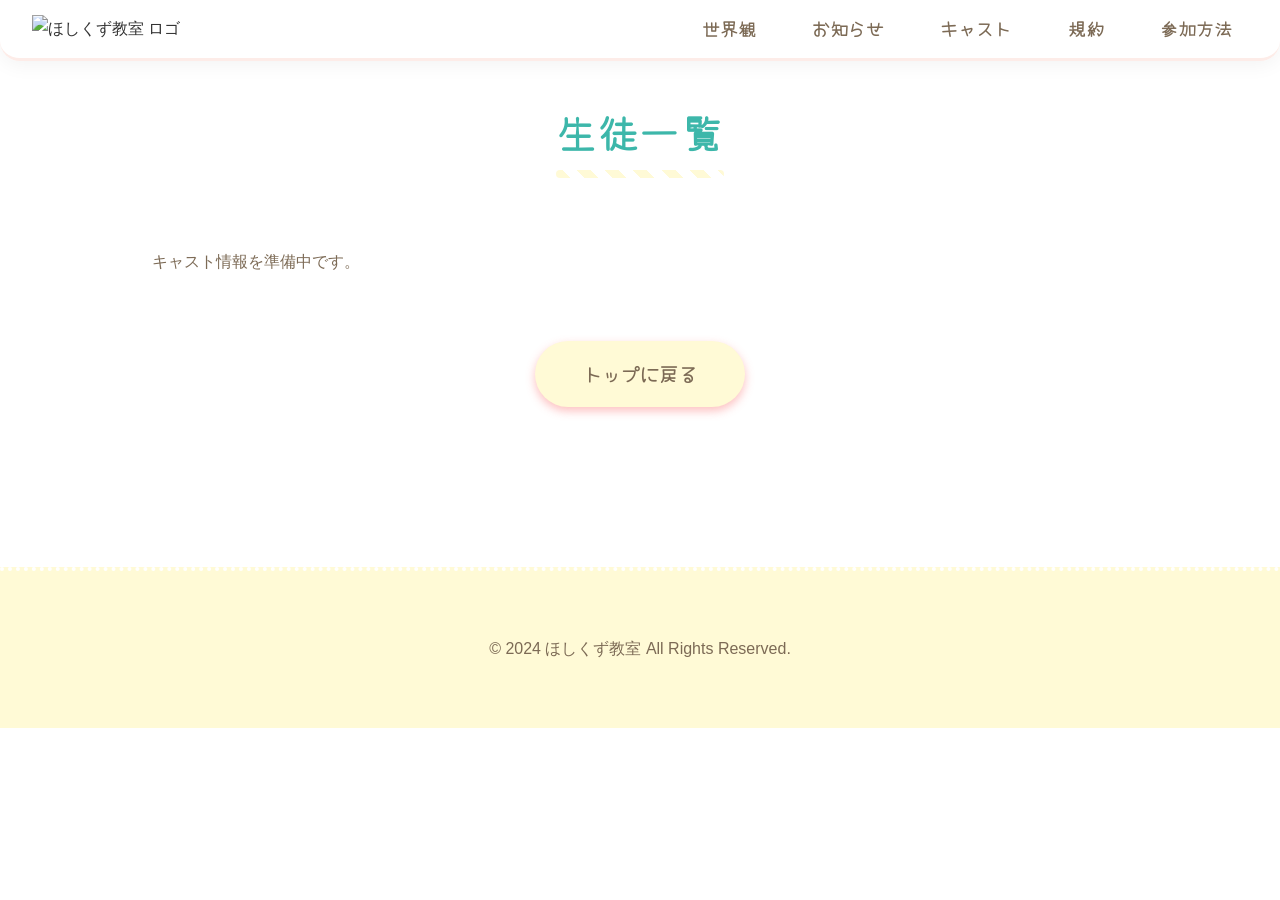
==== cast.html @ f0a863c5 "サイトファイル追加" ====
<!DOCTYPE html>
<html lang="ja">

<head>
    <meta charset="UTF-8">
    <meta name="viewport" content="width=device-width, initial-scale=1.0">
    <title>キャスト一覧 - ほしくず教室</title>
    <link rel="stylesheet" href="style.css">
    <link rel="preconnect" href="https://fonts.googleapis.com">
    <link rel="preconnect" href="https://fonts.gstatic.com" crossorigin>
    <link href="https://fonts.googleapis.com/css2?family=Yomogi&display=swap" rel="stylesheet">
</head>

<body>
    <header class="site-header">
        <div class="logo-container">
            <a href="index.html">
                <img src="assets/images/logo.png" alt="ほしくず教室 ロゴ" class="logo">
            </a>
        </div>
        <nav class="main-nav">
            <ul>
                <li><a href="index.html#concept">世界観</a></li>
                <li><a href="index.html#news">お知らせ</a></li>
                <li><a href="cast.html" class="active">キャスト</a></li>
                <li><a href="index.html#rules">規約</a></li>
                <li><a href="index.html#join">参加方法</a></li>
            </ul>
        </nav>
    </header>

    <main>
        <section class="section bg-cream">
            <div class="container">
                <h2>生徒一覧</h2>
                <div class="cast-page-grid"></div>

                <div class="view-all-btn-container" style="margin-top: 4rem;">
                    <a href="index.html" class="btn-primary"
                        style="background-color: var(--color-bg-yellow); color: var(--color-text-sub);">トップに戻る</a>
                </div>
            </div>
        </section>
    </main>

    <footer class="site-footer">
        <p class="copyright">&copy; 2024 ほしくず教室 All Rights Reserved.</p>
    </footer>

    <script src="data/config.js"></script>
    <script src="script.js"></script>
</body>

</html>
---- style.css ----
@charset "UTF-8";

:root {
    /* New Palette based on kg.koka.ac.jp */
    --color-base: #FFFFFF;
    --color-bg-pink: #FDECE8;
    --color-bg-yellow: #FFFAD6;
    --color-text-main: #333333;
    --color-text-sub: #7C6A55;

    --color-accent-red: #F96161;
    /* Buttons, Highlights */
    --color-accent-teal: #3DB7AA;
    /* Secondary accents */
    --color-accent-green: #8BC34A;
    /* Gentle green for "Playground" feel */

    --font-heading: 'Yomogi', cursive;
    --font-body: 'Helvetica Neue', Arial, "Hiragino Kaku Gothic ProN", "Hiragino Sans", Meiryo, sans-serif;

    --radius-lg: 20px;
    --radius-md: 12px;
    --radius-sm: 8px;
}

* {
    box-sizing: border-box;
    margin: 0;
    padding: 0;
}

html {
    scroll-behavior: smooth;
}

body {
    font-family: var(--font-body);
    color: var(--color-text-main);
    background-color: var(--color-base);
    line-height: 1.8;
    overflow-x: hidden;
    /* Prevent horizontal scroll from animations */
}

h1,
h2,
h3,
h4 {
    font-family: var(--font-heading);
    color: var(--color-text-sub);
    letter-spacing: 0.05em;
}

a {
    text-decoration: none;
    color: inherit;
    transition: all 0.3s ease;
}

/* Opening Animation */
#opening-screen {
    position: fixed;
    top: 0;
    left: 0;
    width: 100%;
    height: 100%;
    z-index: 9999;
    display: flex;
    justify-content: center;
    align-items: center;
    pointer-events: none;
    /* Let clicks pass through after animation */
}

.opening-bg {
    position: absolute;
    top: 0;
    width: 50%;
    height: 100%;
    background-color: #ffffff;
    transition: transform 1.5s cubic-bezier(0.77, 0, 0.175, 1);
    z-index: 10;
}

.opening-bg.left {
    left: 0;
    transform-origin: left;
}

.opening-bg.right {
    right: 0;
    transform-origin: right;
}

.opening-content {
    z-index: 20;
    opacity: 0;
    transform: translateY(20px);
    transition: opacity 1s ease, transform 1s ease;
}

.opening-logo {
    max-width: 200px;
    height: auto;
}

/* Animation Classes (Added by JS) */
.opening-active .opening-content {
    opacity: 1;
    transform: translateY(0);
}

.opening-finished .opening-bg.left {
    transform: translateX(-100%);
}

.opening-finished .opening-bg.right {
    transform: translateX(100%);
}

.opening-finished .opening-content {
    opacity: 0;
    /* Fade out logo */
}


/* Header */
.site-header {
    background-color: rgba(255, 255, 255, 0.95);
    backdrop-filter: blur(10px);
    position: fixed;
    top: 0;
    width: 100%;
    z-index: 1000;
    display: flex;
    justify-content: space-between;
    align-items: center;
    padding: 0.8rem 2rem;
    box-shadow: 0 4px 20px rgba(0, 0, 0, 0.05);
    border-bottom: 3px solid var(--color-bg-pink);
    border-radius: 0 0 20px 20px;
}

.logo-container .logo {
    height: 50px;
    width: auto;
}

.main-nav ul {
    display: flex;
    list-style: none;
    gap: 1.5rem;
}

.main-nav a {
    color: var(--color-text-sub);
    font-family: var(--font-heading);
    font-weight: bold;
    font-size: 1.1rem;
    padding: 0.5rem 1rem;
    border-radius: 20px;
}

.main-nav a:hover {
    background-color: var(--color-bg-pink);
    color: var(--color-accent-red);
}

/* Sections Common */
.section {
    padding: 6rem 1rem;
    display: flex;
    justify-content: center;
    position: relative;
    overflow: hidden;
}

.container {
    width: 100%;
    max-width: 1000px;
    position: relative;
    z-index: 2;
}

.section h2 {
    font-size: 2.5rem;
    text-align: center;
    margin-bottom: 3rem;
    color: var(--color-accent-teal);
    position: relative;
    display: inline-block;
    left: 50%;
    transform: translateX(-50%);
}

.section h2::before {
    content: '';
    position: absolute;
    bottom: -10px;
    left: 0;
    width: 100%;
    height: 8px;
    background: repeating-linear-gradient(45deg, var(--color-bg-yellow), var(--color-bg-yellow) 10px, white 10px, white 20px);
    border-radius: 4px;
}

/* Background Variations */
.bg-cream {
    background-color: var(--color-base);
}

.bg-pink {
    background-color: var(--color-bg-pink);
}

.bg-yellow {
    background-color: var(--color-bg-yellow);
}

/* Wavy Dividers (SVG masks could be used, but using border-radius for simplicity/softness) */
.rounded-top {
    border-radius: 50px 50px 0 0;
}

.rounded-bottom {
    border-radius: 0 0 50px 50px;
}


/* Hero Section (Slideshow) */
.hero-section {
    height: 100vh;
    position: relative;
    overflow: hidden;
    display: flex;
    align-items: center;
    justify-content: center;
    color: white;
}

.slideshow-container {
    position: absolute;
    top: 0;
    left: 0;
    width: 100%;
    height: 100%;
    z-index: 1;
}

.slide {
    position: absolute;
    top: 0;
    left: 0;
    width: 100%;
    height: 100%;
    background-size: cover;
    background-position: center;
    opacity: 0;
    transition: opacity 1.5s ease-in-out;
}

.slide.active {
    opacity: 1;
}

/* Overlay to ensure text readability */
.hero-overlay {
    position: absolute;
    top: 0;
    left: 0;
    width: 100%;
    height: 100%;
    background: rgba(0, 0, 0, 0.2);
    /* Light dark overlay */
    z-index: 2;
}

.hero-content {
    position: relative;
    z-index: 3;
    text-align: center;
    background: rgba(255, 255, 255, 0.9);
    padding: 3rem 4rem;
    border-radius: 30px;
    box-shadow: 0 10px 40px rgba(0, 0, 0, 0.1);
    max-width: 800px;
    border: 4px dashed var(--color-accent-teal);
    animation: popIn 1s ease-out 2s backwards;
    /* Delay appearance until curtains open */
}

@keyframes popIn {
    0% {
        transform: scale(0.8);
        opacity: 0;
    }

    100% {
        transform: scale(1);
        opacity: 1;
    }
}

.hero-content h1 {
    font-size: 3.5rem;
    margin-bottom: 1.5rem;
    color: var(--color-accent-red);
    text-shadow: 2px 2px 0px white;
}

.catchphrase {
    font-size: 1.8rem;
    font-family: var(--font-heading);
    color: var(--color-text-sub);
    line-height: 1.6;
}

/* Concept (Now World View) */
.concept-card {
    background: white;
    padding: 3rem;
    border-radius: var(--radius-lg);
    box-shadow: 0 5px 20px rgba(0, 0, 0, 0.05);
    text-align: center;
    border: 3px solid var(--color-bg-pink);
}

.concept-card p {
    font-size: 1.2rem;
    margin-bottom: 1.5rem;
}

/* News */
.news-container {
    background: white;
    border-radius: var(--radius-lg);
    padding: 2rem;
    box-shadow: 0 5px 15px rgba(0, 0, 0, 0.05);
}

.news-list {
    list-style: none;
}

.news-list li {
    display: flex;
    flex-wrap: wrap;
    align-items: center;
    padding: 1rem 0;
    border-bottom: 2px dashed var(--color-bg-yellow);
}

.news-list li:last-child {
    border-bottom: none;
}

.news-list .date {
    font-family: var(--font-heading);
    color: var(--color-accent-teal);
    font-weight: bold;
    margin-right: 1rem;
}

.news-list .category {
    background-color: var(--color-bg-pink);
    color: var(--color-accent-red);
    padding: 0.3rem 0.8rem;
    border-radius: 20px;
    font-size: 0.9rem;
    margin-right: 1rem;
    font-weight: bold;
}

/* Cast (Homepage Carousel) */
.cast-section-wrapper {
    position: relative;
    padding: 2rem 0 1rem;
    overflow: visible;
}

.cast-carousel {
    display: flex;
    gap: 2rem;
    overflow-x: auto;
    overflow-y: visible;
    padding: 6rem 2rem 1rem;
    scroll-behavior: smooth;
    -webkit-overflow-scrolling: touch;
    scrollbar-width: none;
}

.cast-carousel::-webkit-scrollbar {
    display: none;
}

.carousel-card {
    --cast-accent: var(--color-bg-yellow);
    flex: 0 0 220px;
    position: relative;
    background-color: white;
    padding: 5.5rem 1.2rem 1.4rem;
    border-radius: var(--radius-lg);
    text-align: center;
    border: 2px solid var(--cast-accent);
    box-shadow: 0 4px 10px rgba(0, 0, 0, 0.05);
}

.carousel-card .cast-bust-wrap {
    position: absolute;
    left: 50%;
    bottom: calc(100% - 5.2rem);
    transform: translateX(-50%);
    width: 180px;
    height: 180px;
    pointer-events: none;
    filter: drop-shadow(0 8px 12px rgba(0, 0, 0, 0.18));
}

.cast-bust {
    width: 100%;
    height: 100%;
    object-fit: contain;
    object-position: bottom center;
    background: transparent;
}

.cast-empty {
    width: 100%;
    text-align: center;
    color: var(--color-text-sub);
}

.view-all-btn-container {
    text-align: center;
    margin-top: 2rem;
}

.btn-primary {
    display: inline-block;
    background-color: var(--color-accent-red);
    color: white;
    padding: 1rem 3rem;
    border-radius: 50px;
    font-weight: bold;
    font-size: 1.2rem;
    box-shadow: 0 4px 10px rgba(249, 97, 97, 0.4);
    transition: transform 0.2s, box-shadow 0.2s;
    font-family: var(--font-heading);
}

.btn-primary:hover {
    transform: translateY(-3px);
    box-shadow: 0 6px 15px rgba(249, 97, 97, 0.5);
    color: white;
}

/* Cast Page (Pop-out 3D Design) */
.cast-page-grid {
    display: grid;
    grid-template-columns: repeat(auto-fill, minmax(200px, 1fr));
    gap: 5.5rem 1.5rem;
    padding-top: 2rem;
    align-items: end;
}

.cast-grade-heading {
    grid-column: 1 / -1;
    margin: 1.5rem 0 0;
    padding-bottom: 0.4rem;
    border-bottom: 3px dotted var(--color-accent-teal);
    color: var(--color-text-sub);
    font-size: 1.4rem;
}

.popout-card {
    --cast-accent: var(--color-accent-teal);
    position: relative;
    display: block;
    margin-top: 110px;
    transition: transform 0.3s;
}

.popout-card:hover {
    transform: translateY(-10px);
}

.popout-info {
    background: white;
    padding: 3.2rem 1rem 1.2rem;
    border-radius: var(--radius-lg);
    border: 3px solid var(--cast-accent);
    text-align: center;
    position: relative;
    box-shadow: 0 10px 20px rgba(0, 0, 0, 0.05);
    background-image: radial-gradient(var(--color-bg-yellow) 15%, transparent 16%);
    background-size: 20px 20px;
}

.popout-image-wrapper {
    position: absolute;
    left: 50%;
    bottom: calc(100% - 2.6rem);
    transform: translateX(-50%);
    width: 190px;
    height: 190px;
    z-index: 10;
    pointer-events: none;
    filter: drop-shadow(0 10px 14px rgba(0, 0, 0, 0.2));
}

.popout-image-wrapper .cast-bust {
    width: 100%;
    height: 100%;
}

.popout-info h3 {
    margin-bottom: 0.4rem;
    font-size: 1.25rem;
    color: var(--cast-accent, var(--color-accent-red));
}

.popout-info p {
    font-size: 0.9rem;
    font-family: var(--font-heading);
}

.cast-detail {
    --cast-accent: var(--color-accent-teal);
    display: grid;
    gap: 2rem;
}

.cast-detail-photos {
    display: grid;
    gap: 1rem;
}

.cast-detail-photos.count-1 {
    grid-template-columns: 1fr;
}

.cast-detail-photos.count-2 {
    grid-template-columns: repeat(2, 1fr);
}

.cast-detail-photos.count-3 {
    grid-template-columns: repeat(3, 1fr);
}

.cast-detail-photos figure {
    margin: 0;
    background: transparent;
}

.cast-detail-photos img {
    width: 100%;
    max-height: 420px;
    object-fit: contain;
    object-position: center bottom;
    display: block;
}

.cast-detail-profile {
    background: white;
    padding: 2rem;
    border-radius: var(--radius-lg);
    border: 4px solid var(--cast-accent);
    box-shadow: 0 10px 24px rgba(0, 0, 0, 0.06);
}

.cast-detail-name {
    margin-bottom: 1.5rem;
    color: var(--cast-accent);
}

.cast-detail-list {
    display: grid;
    grid-template-columns: 8.5rem 1fr;
    gap: 0.7rem 1rem;
    margin: 0;
}

.cast-detail-list dt {
    font-weight: bold;
    color: var(--color-text-sub);
}

.cast-detail-list dd {
    margin: 0;
}

.cast-color-value {
    display: flex;
    align-items: center;
    gap: 0.6rem;
}

.cast-color-swatch {
    width: 1.4rem;
    height: 1.4rem;
    border-radius: 50%;
    border: 2px solid #fff;
    box-shadow: 0 0 0 2px rgba(0, 0, 0, 0.08);
}

.cast-detail-quote {
    margin-top: 1.8rem;
    padding-top: 1.2rem;
    border-top: 2px dotted var(--cast-accent);
    font-family: var(--font-heading);
    font-size: 1.2rem;
}

/* Rules */
.rules-content {
    background-color: white;
    padding: 3rem;
    border-radius: var(--radius-lg);
    border: 3px solid var(--color-accent-teal);
    position: relative;
}

.rules-content::before {
    content: '★';
    position: absolute;
    top: -20px;
    left: 50%;
    transform: translateX(-50%);
    background: white;
    padding: 0 1rem;
    color: var(--color-accent-teal);
    font-size: 2rem;
}

.rules-content ul {
    list-style: none;
}

.rules-content li {
    margin-bottom: 1.2rem;
    padding-left: 2rem;
    position: relative;
}

.rules-content li::before {
    content: '✔';
    position: absolute;
    left: 0;
    color: var(--color-accent-green);
    font-weight: bold;
}

/* Join Styles */
.step {
    background-color: white;
    padding: 2rem;
    border-radius: var(--radius-lg);
    display: flex;
    align-items: center;
    margin-bottom: 1.5rem;
    box-shadow: 0 3px 10px rgba(0, 0, 0, 0.05);
    position: relative;
    overflow: hidden;
}

.step::after {
    content: '';
    position: absolute;
    left: 0;
    top: 0;
    height: 100%;
    width: 8px;
    background-color: var(--color-accent-red);
}

.step-number {
    background-color: var(--color-bg-pink);
    color: var(--color-accent-red);
    width: 50px;
    height: 50px;
    border-radius: 50%;
    display: flex;
    justify-content: center;
    align-items: center;
    font-weight: bold;
    font-size: 1.5rem;
    margin-right: 2rem;
    flex-shrink: 0;
    font-family: var(--font-heading);
}

.step p {
    font-size: 1.2rem;
    font-weight: bold;
    color: var(--color-text-main);
}

/* Footer */
.site-footer {
    background-color: var(--color-bg-yellow);
    color: var(--color-text-sub);
    text-align: center;
    padding: 4rem 1rem;
    margin-top: 4rem;
    border-top: 4px dotted white;
}

.footer-links a {
    color: var(--color-accent-red);
    font-weight: bold;
    margin: 0 1rem;
    display: inline-block;
    padding: 0.5rem 1rem;
    background: white;
    border-radius: 20px;
}

.footer-links a:hover {
    transform: scale(1.1);
    box-shadow: 0 2px 5px rgba(0, 0, 0, 0.1);
}

/* Response */
@media (max-width: 768px) {
    .hero-content h1 {
        font-size: 2.5rem;
    }

    .catchphrase {
        font-size: 1.2rem;
    }

    .section {
        padding: 4rem 1rem;
    }

    .step {
        flex-direction: column;
        text-align: center;
        padding: 1.5rem;
    }

    .step-number {
        margin: 0 0 1rem 0;
    }

    .step::after {
        width: 100%;
        height: 5px;
        top: 0;
        left: 0;
    }

    .cast-detail-photos.count-2,
    .cast-detail-photos.count-3 {
        grid-template-columns: 1fr;
    }

    .cast-detail-list {
        grid-template-columns: 1fr;
        gap: 0.2rem;
    }

    .cast-detail-list dt {
        margin-top: 0.6rem;
    }
}
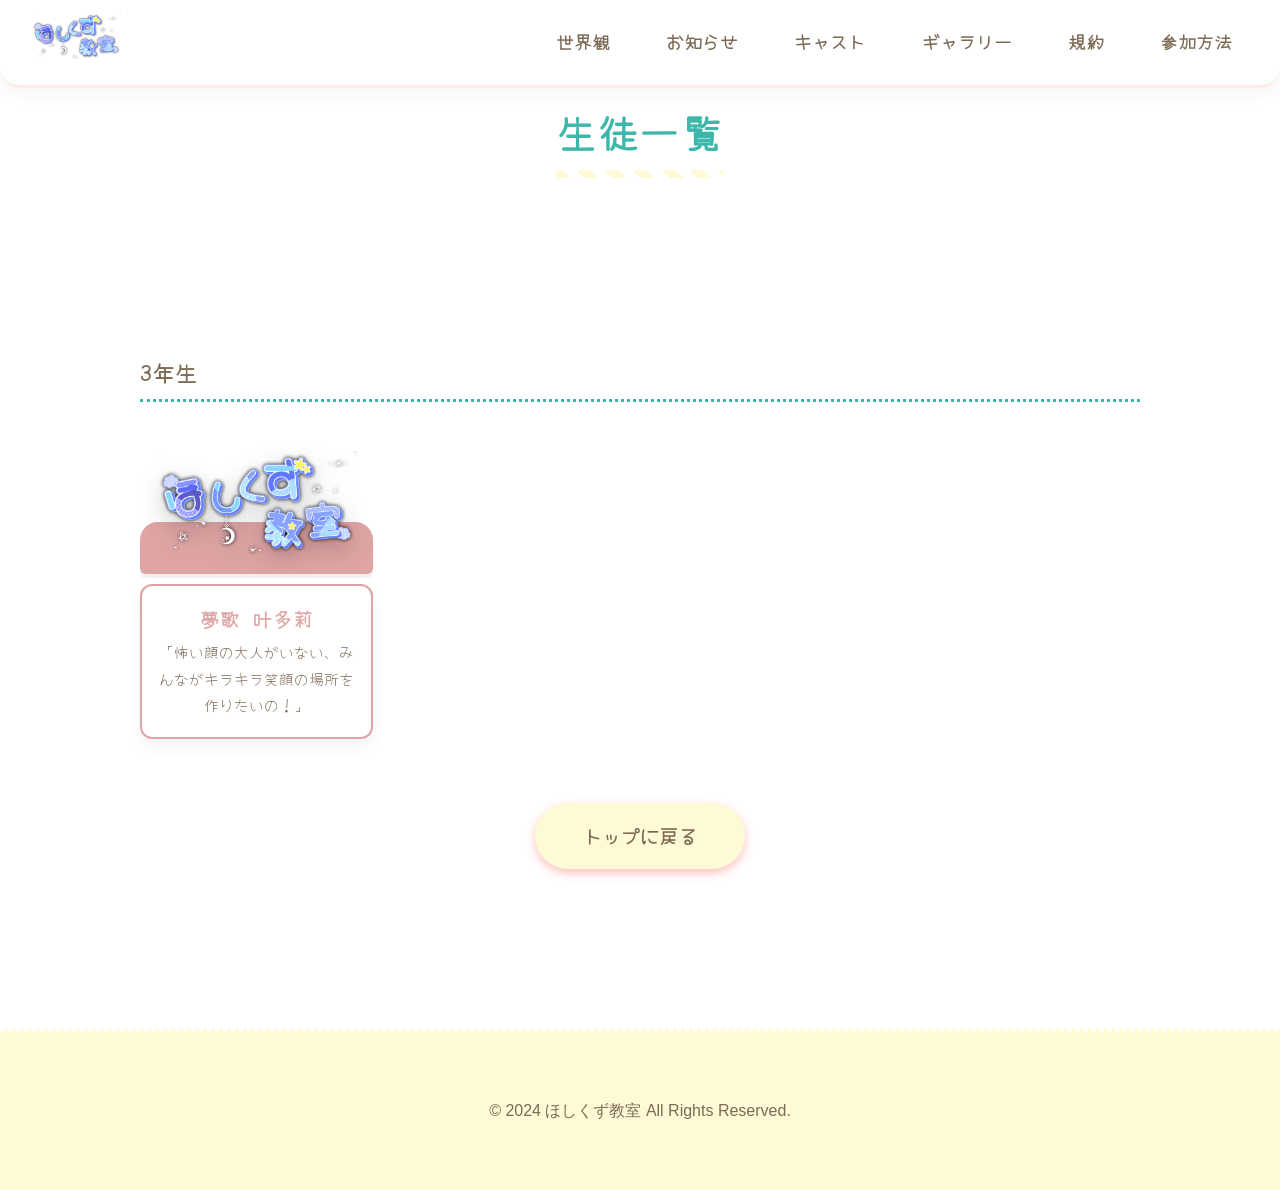
==== commit f9ce9361: "ファイル更新" ====
--- a/cast.html
+++ b/cast.html
@@ -1,54 +1,57 @@
-<!DOCTYPE html>
-<html lang="ja">
-
-<head>
-    <meta charset="UTF-8">
-    <meta name="viewport" content="width=device-width, initial-scale=1.0">
-    <title>キャスト一覧 - ほしくず教室</title>
-    <link rel="stylesheet" href="style.css">
-    <link rel="preconnect" href="https://fonts.googleapis.com">
-    <link rel="preconnect" href="https://fonts.gstatic.com" crossorigin>
-    <link href="https://fonts.googleapis.com/css2?family=Yomogi&display=swap" rel="stylesheet">
-</head>
-
-<body>
-    <header class="site-header">
-        <div class="logo-container">
-            <a href="index.html">
-                <img src="assets/images/logo.png" alt="ほしくず教室 ロゴ" class="logo">
-            </a>
-        </div>
-        <nav class="main-nav">
-            <ul>
-                <li><a href="index.html#concept">世界観</a></li>
-                <li><a href="index.html#news">お知らせ</a></li>
-                <li><a href="cast.html" class="active">キャスト</a></li>
-                <li><a href="index.html#rules">規約</a></li>
-                <li><a href="index.html#join">参加方法</a></li>
-            </ul>
-        </nav>
-    </header>
-
-    <main>
-        <section class="section bg-cream">
-            <div class="container">
-                <h2>生徒一覧</h2>
-                <div class="cast-page-grid"></div>
-
-                <div class="view-all-btn-container" style="margin-top: 4rem;">
-                    <a href="index.html" class="btn-primary"
-                        style="background-color: var(--color-bg-yellow); color: var(--color-text-sub);">トップに戻る</a>
-                </div>
-            </div>
-        </section>
-    </main>
-
-    <footer class="site-footer">
-        <p class="copyright">&copy; 2024 ほしくず教室 All Rights Reserved.</p>
-    </footer>
-
-    <script src="data/config.js"></script>
-    <script src="script.js"></script>
-</body>
-
+<!DOCTYPE html>
+<html lang="ja">
+
+<head>
+    <meta charset="UTF-8">
+    <meta name="viewport" content="width=device-width, initial-scale=1.0">
+    <title>キャスト一覧 - ほしくず教室</title>
+    <link rel="stylesheet" href="style.css">
+    <link rel="preconnect" href="https://fonts.googleapis.com">
+    <link rel="preconnect" href="https://fonts.gstatic.com" crossorigin>
+    <link href="https://fonts.googleapis.com/css2?family=Yomogi&display=swap" rel="stylesheet">
+</head>
+
+<body>
+    <header class="site-header">
+        <div class="logo-container">
+            <a href="index.html">
+                <img src="assets/images/logo.png" alt="ほしくず教室 ロゴ" class="logo js-site-logo">
+            </a>
+        </div>
+        <nav class="main-nav">
+            <ul>
+                <li><a href="index.html#concept">世界観</a></li>
+                <li><a href="index.html#news">お知らせ</a></li>
+                <li><a href="cast.html" class="active">キャスト</a></li>
+                <li><a href="gallery.html">ギャラリー</a></li>
+                <li><a href="index.html#rules">規約</a></li>
+                <li><a href="index.html#join">参加方法</a></li>
+            </ul>
+        </nav>
+    </header>
+
+    <main>
+        <section class="section bg-cream">
+            <div class="container">
+                <h2>生徒一覧</h2>
+                <div class="cast-page-grid"></div>
+
+                <div class="view-all-btn-container" style="margin-top: 4rem;">
+                    <a href="index.html" class="btn-primary"
+                        style="background-color: var(--color-bg-yellow); color: var(--color-text-sub);">トップに戻る</a>
+                </div>
+            </div>
+        </section>
+    </main>
+
+    <footer class="site-footer">
+        <p class="copyright">&copy; 2024 ほしくず教室 All Rights Reserved.</p>
+    </footer>
+
+    <script src="data/config.js"></script>
+    <script src="data/site-embed.js"></script>
+    <script src="data/casts-embed.js"></script>
+    <script src="script.js"></script>
+</body>
+
 </html>
--- a/style.css
+++ b/style.css
@@ -1,767 +1,862 @@
-@charset "UTF-8";
-
-:root {
-    /* New Palette based on kg.koka.ac.jp */
-    --color-base: #FFFFFF;
-    --color-bg-pink: #FDECE8;
-    --color-bg-yellow: #FFFAD6;
-    --color-text-main: #333333;
-    --color-text-sub: #7C6A55;
-
-    --color-accent-red: #F96161;
-    /* Buttons, Highlights */
-    --color-accent-teal: #3DB7AA;
-    /* Secondary accents */
-    --color-accent-green: #8BC34A;
-    /* Gentle green for "Playground" feel */
-
-    --font-heading: 'Yomogi', cursive;
-    --font-body: 'Helvetica Neue', Arial, "Hiragino Kaku Gothic ProN", "Hiragino Sans", Meiryo, sans-serif;
-
-    --radius-lg: 20px;
-    --radius-md: 12px;
-    --radius-sm: 8px;
-}
-
-* {
-    box-sizing: border-box;
-    margin: 0;
-    padding: 0;
-}
-
-html {
-    scroll-behavior: smooth;
-}
-
-body {
-    font-family: var(--font-body);
-    color: var(--color-text-main);
-    background-color: var(--color-base);
-    line-height: 1.8;
-    overflow-x: hidden;
-    /* Prevent horizontal scroll from animations */
-}
-
-h1,
-h2,
-h3,
-h4 {
-    font-family: var(--font-heading);
-    color: var(--color-text-sub);
-    letter-spacing: 0.05em;
-}
-
-a {
-    text-decoration: none;
-    color: inherit;
-    transition: all 0.3s ease;
-}
-
-/* Opening Animation */
-#opening-screen {
-    position: fixed;
-    top: 0;
-    left: 0;
-    width: 100%;
-    height: 100%;
-    z-index: 9999;
-    display: flex;
-    justify-content: center;
-    align-items: center;
-    pointer-events: none;
-    /* Let clicks pass through after animation */
-}
-
-.opening-bg {
-    position: absolute;
-    top: 0;
-    width: 50%;
-    height: 100%;
-    background-color: #ffffff;
-    transition: transform 1.5s cubic-bezier(0.77, 0, 0.175, 1);
-    z-index: 10;
-}
-
-.opening-bg.left {
-    left: 0;
-    transform-origin: left;
-}
-
-.opening-bg.right {
-    right: 0;
-    transform-origin: right;
-}
-
-.opening-content {
-    z-index: 20;
-    opacity: 0;
-    transform: translateY(20px);
-    transition: opacity 1s ease, transform 1s ease;
-}
-
-.opening-logo {
-    max-width: 200px;
-    height: auto;
-}
-
-/* Animation Classes (Added by JS) */
-.opening-active .opening-content {
-    opacity: 1;
-    transform: translateY(0);
-}
-
-.opening-finished .opening-bg.left {
-    transform: translateX(-100%);
-}
-
-.opening-finished .opening-bg.right {
-    transform: translateX(100%);
-}
-
-.opening-finished .opening-content {
-    opacity: 0;
-    /* Fade out logo */
-}
-
-
-/* Header */
-.site-header {
-    background-color: rgba(255, 255, 255, 0.95);
-    backdrop-filter: blur(10px);
-    position: fixed;
-    top: 0;
-    width: 100%;
-    z-index: 1000;
-    display: flex;
-    justify-content: space-between;
-    align-items: center;
-    padding: 0.8rem 2rem;
-    box-shadow: 0 4px 20px rgba(0, 0, 0, 0.05);
-    border-bottom: 3px solid var(--color-bg-pink);
-    border-radius: 0 0 20px 20px;
-}
-
-.logo-container .logo {
-    height: 50px;
-    width: auto;
-}
-
-.main-nav ul {
-    display: flex;
-    list-style: none;
-    gap: 1.5rem;
-}
-
-.main-nav a {
-    color: var(--color-text-sub);
-    font-family: var(--font-heading);
-    font-weight: bold;
-    font-size: 1.1rem;
-    padding: 0.5rem 1rem;
-    border-radius: 20px;
-}
-
-.main-nav a:hover {
-    background-color: var(--color-bg-pink);
-    color: var(--color-accent-red);
-}
-
-/* Sections Common */
-.section {
-    padding: 6rem 1rem;
-    display: flex;
-    justify-content: center;
-    position: relative;
-    overflow: hidden;
-}
-
-.container {
-    width: 100%;
-    max-width: 1000px;
-    position: relative;
-    z-index: 2;
-}
-
-.section h2 {
-    font-size: 2.5rem;
-    text-align: center;
-    margin-bottom: 3rem;
-    color: var(--color-accent-teal);
-    position: relative;
-    display: inline-block;
-    left: 50%;
-    transform: translateX(-50%);
-}
-
-.section h2::before {
-    content: '';
-    position: absolute;
-    bottom: -10px;
-    left: 0;
-    width: 100%;
-    height: 8px;
-    background: repeating-linear-gradient(45deg, var(--color-bg-yellow), var(--color-bg-yellow) 10px, white 10px, white 20px);
-    border-radius: 4px;
-}
-
-/* Background Variations */
-.bg-cream {
-    background-color: var(--color-base);
-}
-
-.bg-pink {
-    background-color: var(--color-bg-pink);
-}
-
-.bg-yellow {
-    background-color: var(--color-bg-yellow);
-}
-
-/* Wavy Dividers (SVG masks could be used, but using border-radius for simplicity/softness) */
-.rounded-top {
-    border-radius: 50px 50px 0 0;
-}
-
-.rounded-bottom {
-    border-radius: 0 0 50px 50px;
-}
-
-
-/* Hero Section (Slideshow) */
-.hero-section {
-    height: 100vh;
-    position: relative;
-    overflow: hidden;
-    display: flex;
-    align-items: center;
-    justify-content: center;
-    color: white;
-}
-
-.slideshow-container {
-    position: absolute;
-    top: 0;
-    left: 0;
-    width: 100%;
-    height: 100%;
-    z-index: 1;
-}
-
-.slide {
-    position: absolute;
-    top: 0;
-    left: 0;
-    width: 100%;
-    height: 100%;
-    background-size: cover;
-    background-position: center;
-    opacity: 0;
-    transition: opacity 1.5s ease-in-out;
-}
-
-.slide.active {
-    opacity: 1;
-}
-
-/* Overlay to ensure text readability */
-.hero-overlay {
-    position: absolute;
-    top: 0;
-    left: 0;
-    width: 100%;
-    height: 100%;
-    background: rgba(0, 0, 0, 0.2);
-    /* Light dark overlay */
-    z-index: 2;
-}
-
-.hero-content {
-    position: relative;
-    z-index: 3;
-    text-align: center;
-    background: rgba(255, 255, 255, 0.9);
-    padding: 3rem 4rem;
-    border-radius: 30px;
-    box-shadow: 0 10px 40px rgba(0, 0, 0, 0.1);
-    max-width: 800px;
-    border: 4px dashed var(--color-accent-teal);
-    animation: popIn 1s ease-out 2s backwards;
-    /* Delay appearance until curtains open */
-}
-
-@keyframes popIn {
-    0% {
-        transform: scale(0.8);
-        opacity: 0;
-    }
-
-    100% {
-        transform: scale(1);
-        opacity: 1;
-    }
-}
-
-.hero-content h1 {
-    font-size: 3.5rem;
-    margin-bottom: 1.5rem;
-    color: var(--color-accent-red);
-    text-shadow: 2px 2px 0px white;
-}
-
-.catchphrase {
-    font-size: 1.8rem;
-    font-family: var(--font-heading);
-    color: var(--color-text-sub);
-    line-height: 1.6;
-}
-
-/* Concept (Now World View) */
-.concept-card {
-    background: white;
-    padding: 3rem;
-    border-radius: var(--radius-lg);
-    box-shadow: 0 5px 20px rgba(0, 0, 0, 0.05);
-    text-align: center;
-    border: 3px solid var(--color-bg-pink);
-}
-
-.concept-card p {
-    font-size: 1.2rem;
-    margin-bottom: 1.5rem;
-}
-
-/* News */
-.news-container {
-    background: white;
-    border-radius: var(--radius-lg);
-    padding: 2rem;
-    box-shadow: 0 5px 15px rgba(0, 0, 0, 0.05);
-}
-
-.news-list {
-    list-style: none;
-}
-
-.news-list li {
-    display: flex;
-    flex-wrap: wrap;
-    align-items: center;
-    padding: 1rem 0;
-    border-bottom: 2px dashed var(--color-bg-yellow);
-}
-
-.news-list li:last-child {
-    border-bottom: none;
-}
-
-.news-list .date {
-    font-family: var(--font-heading);
-    color: var(--color-accent-teal);
-    font-weight: bold;
-    margin-right: 1rem;
-}
-
-.news-list .category {
-    background-color: var(--color-bg-pink);
-    color: var(--color-accent-red);
-    padding: 0.3rem 0.8rem;
-    border-radius: 20px;
-    font-size: 0.9rem;
-    margin-right: 1rem;
-    font-weight: bold;
-}
-
-/* Cast (Homepage Carousel) */
-.cast-section-wrapper {
-    position: relative;
-    padding: 2rem 0 1rem;
-    overflow: visible;
-}
-
-.cast-carousel {
-    display: flex;
-    gap: 2rem;
-    overflow-x: auto;
-    overflow-y: visible;
-    padding: 6rem 2rem 1rem;
-    scroll-behavior: smooth;
-    -webkit-overflow-scrolling: touch;
-    scrollbar-width: none;
-}
-
-.cast-carousel::-webkit-scrollbar {
-    display: none;
-}
-
-.carousel-card {
-    --cast-accent: var(--color-bg-yellow);
-    flex: 0 0 220px;
-    position: relative;
-    background-color: white;
-    padding: 5.5rem 1.2rem 1.4rem;
-    border-radius: var(--radius-lg);
-    text-align: center;
-    border: 2px solid var(--cast-accent);
-    box-shadow: 0 4px 10px rgba(0, 0, 0, 0.05);
-}
-
-.carousel-card .cast-bust-wrap {
-    position: absolute;
-    left: 50%;
-    bottom: calc(100% - 5.2rem);
-    transform: translateX(-50%);
-    width: 180px;
-    height: 180px;
-    pointer-events: none;
-    filter: drop-shadow(0 8px 12px rgba(0, 0, 0, 0.18));
-}
-
-.cast-bust {
-    width: 100%;
-    height: 100%;
-    object-fit: contain;
-    object-position: bottom center;
-    background: transparent;
-}
-
-.cast-empty {
-    width: 100%;
-    text-align: center;
-    color: var(--color-text-sub);
-}
-
-.view-all-btn-container {
-    text-align: center;
-    margin-top: 2rem;
-}
-
-.btn-primary {
-    display: inline-block;
-    background-color: var(--color-accent-red);
-    color: white;
-    padding: 1rem 3rem;
-    border-radius: 50px;
-    font-weight: bold;
-    font-size: 1.2rem;
-    box-shadow: 0 4px 10px rgba(249, 97, 97, 0.4);
-    transition: transform 0.2s, box-shadow 0.2s;
-    font-family: var(--font-heading);
-}
-
-.btn-primary:hover {
-    transform: translateY(-3px);
-    box-shadow: 0 6px 15px rgba(249, 97, 97, 0.5);
-    color: white;
-}
-
-/* Cast Page (Pop-out 3D Design) */
-.cast-page-grid {
-    display: grid;
-    grid-template-columns: repeat(auto-fill, minmax(200px, 1fr));
-    gap: 5.5rem 1.5rem;
-    padding-top: 2rem;
-    align-items: end;
-}
-
-.cast-grade-heading {
-    grid-column: 1 / -1;
-    margin: 1.5rem 0 0;
-    padding-bottom: 0.4rem;
-    border-bottom: 3px dotted var(--color-accent-teal);
-    color: var(--color-text-sub);
-    font-size: 1.4rem;
-}
-
-.popout-card {
-    --cast-accent: var(--color-accent-teal);
-    position: relative;
-    display: block;
-    margin-top: 110px;
-    transition: transform 0.3s;
-}
-
-.popout-card:hover {
-    transform: translateY(-10px);
-}
-
-.popout-info {
-    background: white;
-    padding: 3.2rem 1rem 1.2rem;
-    border-radius: var(--radius-lg);
-    border: 3px solid var(--cast-accent);
-    text-align: center;
-    position: relative;
-    box-shadow: 0 10px 20px rgba(0, 0, 0, 0.05);
-    background-image: radial-gradient(var(--color-bg-yellow) 15%, transparent 16%);
-    background-size: 20px 20px;
-}
-
-.popout-image-wrapper {
-    position: absolute;
-    left: 50%;
-    bottom: calc(100% - 2.6rem);
-    transform: translateX(-50%);
-    width: 190px;
-    height: 190px;
-    z-index: 10;
-    pointer-events: none;
-    filter: drop-shadow(0 10px 14px rgba(0, 0, 0, 0.2));
-}
-
-.popout-image-wrapper .cast-bust {
-    width: 100%;
-    height: 100%;
-}
-
-.popout-info h3 {
-    margin-bottom: 0.4rem;
-    font-size: 1.25rem;
-    color: var(--cast-accent, var(--color-accent-red));
-}
-
-.popout-info p {
-    font-size: 0.9rem;
-    font-family: var(--font-heading);
-}
-
-.cast-detail {
-    --cast-accent: var(--color-accent-teal);
-    display: grid;
-    gap: 2rem;
-}
-
-.cast-detail-photos {
-    display: grid;
-    gap: 1rem;
-}
-
-.cast-detail-photos.count-1 {
-    grid-template-columns: 1fr;
-}
-
-.cast-detail-photos.count-2 {
-    grid-template-columns: repeat(2, 1fr);
-}
-
-.cast-detail-photos.count-3 {
-    grid-template-columns: repeat(3, 1fr);
-}
-
-.cast-detail-photos figure {
-    margin: 0;
-    background: transparent;
-}
-
-.cast-detail-photos img {
-    width: 100%;
-    max-height: 420px;
-    object-fit: contain;
-    object-position: center bottom;
-    display: block;
-}
-
-.cast-detail-profile {
-    background: white;
-    padding: 2rem;
-    border-radius: var(--radius-lg);
-    border: 4px solid var(--cast-accent);
-    box-shadow: 0 10px 24px rgba(0, 0, 0, 0.06);
-}
-
-.cast-detail-name {
-    margin-bottom: 1.5rem;
-    color: var(--cast-accent);
-}
-
-.cast-detail-list {
-    display: grid;
-    grid-template-columns: 8.5rem 1fr;
-    gap: 0.7rem 1rem;
-    margin: 0;
-}
-
-.cast-detail-list dt {
-    font-weight: bold;
-    color: var(--color-text-sub);
-}
-
-.cast-detail-list dd {
-    margin: 0;
-}
-
-.cast-color-value {
-    display: flex;
-    align-items: center;
-    gap: 0.6rem;
-}
-
-.cast-color-swatch {
-    width: 1.4rem;
-    height: 1.4rem;
-    border-radius: 50%;
-    border: 2px solid #fff;
-    box-shadow: 0 0 0 2px rgba(0, 0, 0, 0.08);
-}
-
-.cast-detail-quote {
-    margin-top: 1.8rem;
-    padding-top: 1.2rem;
-    border-top: 2px dotted var(--cast-accent);
-    font-family: var(--font-heading);
-    font-size: 1.2rem;
-}
-
-/* Rules */
-.rules-content {
-    background-color: white;
-    padding: 3rem;
-    border-radius: var(--radius-lg);
-    border: 3px solid var(--color-accent-teal);
-    position: relative;
-}
-
-.rules-content::before {
-    content: '★';
-    position: absolute;
-    top: -20px;
-    left: 50%;
-    transform: translateX(-50%);
-    background: white;
-    padding: 0 1rem;
-    color: var(--color-accent-teal);
-    font-size: 2rem;
-}
-
-.rules-content ul {
-    list-style: none;
-}
-
-.rules-content li {
-    margin-bottom: 1.2rem;
-    padding-left: 2rem;
-    position: relative;
-}
-
-.rules-content li::before {
-    content: '✔';
-    position: absolute;
-    left: 0;
-    color: var(--color-accent-green);
-    font-weight: bold;
-}
-
-/* Join Styles */
-.step {
-    background-color: white;
-    padding: 2rem;
-    border-radius: var(--radius-lg);
-    display: flex;
-    align-items: center;
-    margin-bottom: 1.5rem;
-    box-shadow: 0 3px 10px rgba(0, 0, 0, 0.05);
-    position: relative;
-    overflow: hidden;
-}
-
-.step::after {
-    content: '';
-    position: absolute;
-    left: 0;
-    top: 0;
-    height: 100%;
-    width: 8px;
-    background-color: var(--color-accent-red);
-}
-
-.step-number {
-    background-color: var(--color-bg-pink);
-    color: var(--color-accent-red);
-    width: 50px;
-    height: 50px;
-    border-radius: 50%;
-    display: flex;
-    justify-content: center;
-    align-items: center;
-    font-weight: bold;
-    font-size: 1.5rem;
-    margin-right: 2rem;
-    flex-shrink: 0;
-    font-family: var(--font-heading);
-}
-
-.step p {
-    font-size: 1.2rem;
-    font-weight: bold;
-    color: var(--color-text-main);
-}
-
-/* Footer */
-.site-footer {
-    background-color: var(--color-bg-yellow);
-    color: var(--color-text-sub);
-    text-align: center;
-    padding: 4rem 1rem;
-    margin-top: 4rem;
-    border-top: 4px dotted white;
-}
-
-.footer-links a {
-    color: var(--color-accent-red);
-    font-weight: bold;
-    margin: 0 1rem;
-    display: inline-block;
-    padding: 0.5rem 1rem;
-    background: white;
-    border-radius: 20px;
-}
-
-.footer-links a:hover {
-    transform: scale(1.1);
-    box-shadow: 0 2px 5px rgba(0, 0, 0, 0.1);
-}
-
-/* Response */
-@media (max-width: 768px) {
-    .hero-content h1 {
-        font-size: 2.5rem;
-    }
-
-    .catchphrase {
-        font-size: 1.2rem;
-    }
-
-    .section {
-        padding: 4rem 1rem;
-    }
-
-    .step {
-        flex-direction: column;
-        text-align: center;
-        padding: 1.5rem;
-    }
-
-    .step-number {
-        margin: 0 0 1rem 0;
-    }
-
-    .step::after {
-        width: 100%;
-        height: 5px;
-        top: 0;
-        left: 0;
-    }
-
-    .cast-detail-photos.count-2,
-    .cast-detail-photos.count-3 {
-        grid-template-columns: 1fr;
-    }
-
-    .cast-detail-list {
-        grid-template-columns: 1fr;
-        gap: 0.2rem;
-    }
-
-    .cast-detail-list dt {
-        margin-top: 0.6rem;
-    }
+@charset "UTF-8";
+
+:root {
+    /* New Palette based on kg.koka.ac.jp */
+    --color-base: #FFFFFF;
+    --color-bg-pink: #FDECE8;
+    --color-bg-yellow: #FFFAD6;
+    --color-text-main: #333333;
+    --color-text-sub: #7C6A55;
+
+    --color-accent-red: #F96161;
+    /* Buttons, Highlights */
+    --color-accent-teal: #3DB7AA;
+    /* Secondary accents */
+    --color-accent-green: #8BC34A;
+    /* Gentle green for "Playground" feel */
+
+    --font-heading: 'Yomogi', cursive;
+    --font-body: 'Helvetica Neue', Arial, "Hiragino Kaku Gothic ProN", "Hiragino Sans", Meiryo, sans-serif;
+
+    --radius-lg: 20px;
+    --radius-md: 12px;
+    --radius-sm: 8px;
+}
+
+* {
+    box-sizing: border-box;
+    margin: 0;
+    padding: 0;
+}
+
+html {
+    scroll-behavior: smooth;
+}
+
+body {
+    font-family: var(--font-body);
+    color: var(--color-text-main);
+    background-color: var(--color-base);
+    line-height: 1.8;
+    overflow-x: hidden;
+    /* Prevent horizontal scroll from animations */
+}
+
+h1,
+h2,
+h3,
+h4 {
+    font-family: var(--font-heading);
+    color: var(--color-text-sub);
+    letter-spacing: 0.05em;
+}
+
+a {
+    text-decoration: none;
+    color: inherit;
+    transition: all 0.3s ease;
+}
+
+/* Opening Animation */
+#opening-screen {
+    position: fixed;
+    top: 0;
+    left: 0;
+    width: 100%;
+    height: 100%;
+    z-index: 9999;
+    display: flex;
+    justify-content: center;
+    align-items: center;
+    pointer-events: none;
+    /* Let clicks pass through after animation */
+}
+
+.opening-bg {
+    position: absolute;
+    top: 0;
+    width: 50%;
+    height: 100%;
+    background-color: #ffffff;
+    transition: transform 1.5s cubic-bezier(0.77, 0, 0.175, 1);
+    z-index: 10;
+}
+
+.opening-bg.left {
+    left: 0;
+    transform-origin: left;
+}
+
+.opening-bg.right {
+    right: 0;
+    transform-origin: right;
+}
+
+.opening-content {
+    z-index: 20;
+    opacity: 0;
+    transform: translateY(20px);
+    transition: opacity 1s ease, transform 1s ease;
+}
+
+.opening-logo {
+    max-width: 200px;
+    height: auto;
+}
+
+/* Animation Classes (Added by JS) */
+.opening-active .opening-content {
+    opacity: 1;
+    transform: translateY(0);
+}
+
+.opening-finished .opening-bg.left {
+    transform: translateX(-100%);
+}
+
+.opening-finished .opening-bg.right {
+    transform: translateX(100%);
+}
+
+.opening-finished .opening-content {
+    opacity: 0;
+    /* Fade out logo */
+}
+
+
+/* Header */
+.site-header {
+    background-color: rgba(255, 255, 255, 0.95);
+    backdrop-filter: blur(10px);
+    position: fixed;
+    top: 0;
+    width: 100%;
+    z-index: 1000;
+    display: flex;
+    justify-content: space-between;
+    align-items: center;
+    padding: 0.8rem 2rem;
+    box-shadow: 0 4px 20px rgba(0, 0, 0, 0.05);
+    border-bottom: 3px solid var(--color-bg-pink);
+    border-radius: 0 0 20px 20px;
+}
+
+.logo-container .logo {
+    height: 50px;
+    width: auto;
+}
+
+.main-nav ul {
+    display: flex;
+    list-style: none;
+    gap: 1.5rem;
+}
+
+.main-nav a {
+    color: var(--color-text-sub);
+    font-family: var(--font-heading);
+    font-weight: bold;
+    font-size: 1.1rem;
+    padding: 0.5rem 1rem;
+    border-radius: 20px;
+}
+
+.main-nav a:hover {
+    background-color: var(--color-bg-pink);
+    color: var(--color-accent-red);
+}
+
+/* Sections Common */
+.section {
+    padding: 6rem 1rem;
+    display: flex;
+    justify-content: center;
+    position: relative;
+    overflow: visible;
+}
+
+.container {
+    width: 100%;
+    max-width: 1000px;
+    position: relative;
+    z-index: 2;
+}
+
+.section h2 {
+    font-size: 2.5rem;
+    text-align: center;
+    margin-bottom: 3rem;
+    color: var(--color-accent-teal);
+    position: relative;
+    display: inline-block;
+    left: 50%;
+    transform: translateX(-50%);
+}
+
+.section h2::before {
+    content: '';
+    position: absolute;
+    bottom: -10px;
+    left: 0;
+    width: 100%;
+    height: 8px;
+    background: repeating-linear-gradient(45deg, var(--color-bg-yellow), var(--color-bg-yellow) 10px, white 10px, white 20px);
+    border-radius: 4px;
+}
+
+/* Background Variations */
+.bg-cream {
+    background-color: var(--color-base);
+}
+
+.bg-pink {
+    background-color: var(--color-bg-pink);
+}
+
+.bg-yellow {
+    background-color: var(--color-bg-yellow);
+}
+
+/* Wavy Dividers (SVG masks could be used, but using border-radius for simplicity/softness) */
+.rounded-top {
+    border-radius: 50px 50px 0 0;
+}
+
+.rounded-bottom {
+    border-radius: 0 0 50px 50px;
+}
+
+
+/* Hero Section (Slideshow) */
+.hero-section {
+    height: 100vh;
+    position: relative;
+    overflow: hidden;
+    display: flex;
+    align-items: center;
+    justify-content: center;
+    color: white;
+}
+
+.slideshow-container {
+    position: absolute;
+    top: 0;
+    left: 0;
+    width: 100%;
+    height: 100%;
+    z-index: 1;
+}
+
+.slide {
+    position: absolute;
+    top: 0;
+    left: 0;
+    width: 100%;
+    height: 100%;
+    background-size: cover;
+    background-position: center;
+    opacity: 0;
+    transition: opacity 1.5s ease-in-out;
+}
+
+.slide.active {
+    opacity: 1;
+}
+
+/* Overlay to ensure text readability */
+.hero-overlay {
+    position: absolute;
+    top: 0;
+    left: 0;
+    width: 100%;
+    height: 100%;
+    background: rgba(0, 0, 0, 0.2);
+    /* Light dark overlay */
+    z-index: 2;
+}
+
+.hero-content {
+    position: relative;
+    z-index: 3;
+    text-align: center;
+    background: rgba(255, 255, 255, 0.9);
+    padding: 3rem 4rem;
+    border-radius: 30px;
+    box-shadow: 0 10px 40px rgba(0, 0, 0, 0.1);
+    max-width: 800px;
+    border: 4px dashed var(--color-accent-teal);
+    animation: popIn 1s ease-out 2s backwards;
+    /* Delay appearance until curtains open */
+}
+
+@keyframes popIn {
+    0% {
+        transform: scale(0.8);
+        opacity: 0;
+    }
+
+    100% {
+        transform: scale(1);
+        opacity: 1;
+    }
+}
+
+.hero-content h1 {
+    font-size: 3.5rem;
+    margin-bottom: 1.5rem;
+    color: var(--color-accent-red);
+    text-shadow: 2px 2px 0px white;
+}
+
+.catchphrase {
+    font-size: 1.8rem;
+    font-family: var(--font-heading);
+    color: var(--color-text-sub);
+    line-height: 1.6;
+}
+
+/* Concept (Now World View) */
+.concept-card {
+    background: white;
+    padding: 3rem;
+    border-radius: var(--radius-lg);
+    box-shadow: 0 5px 20px rgba(0, 0, 0, 0.05);
+    text-align: center;
+    border: 3px solid var(--color-bg-pink);
+}
+
+.concept-card p {
+    font-size: 1.2rem;
+    margin-bottom: 1.5rem;
+}
+
+/* News */
+.news-container {
+    background: white;
+    border-radius: var(--radius-lg);
+    padding: 2rem;
+    box-shadow: 0 5px 15px rgba(0, 0, 0, 0.05);
+}
+
+.news-list {
+    list-style: none;
+}
+
+.news-list li {
+    display: flex;
+    flex-wrap: wrap;
+    align-items: center;
+    padding: 1rem 0;
+    border-bottom: 2px dashed var(--color-bg-yellow);
+}
+
+.news-list li:last-child {
+    border-bottom: none;
+}
+
+.news-list .date {
+    font-family: var(--font-heading);
+    color: var(--color-accent-teal);
+    font-weight: bold;
+    margin-right: 1rem;
+}
+
+.news-list .category {
+    background-color: var(--color-bg-pink);
+    color: var(--color-accent-red);
+    padding: 0.3rem 0.8rem;
+    border-radius: 20px;
+    font-size: 0.9rem;
+    margin-right: 1rem;
+    font-weight: bold;
+}
+
+.news-list .title {
+    color: var(--color-text-main);
+}
+
+.news-list a.title:hover {
+    color: var(--color-accent-red);
+}
+
+/* Cast (Homepage Carousel) */
+.cast-section-wrapper {
+    position: relative;
+    padding: 2rem 0 1rem;
+    overflow: visible;
+}
+
+.cast-carousel {
+    display: flex;
+    gap: 1.6rem;
+    overflow-x: auto;
+    overflow-y: visible;
+    padding: 7rem 2rem 1rem;
+    scroll-behavior: smooth;
+    -webkit-overflow-scrolling: touch;
+    scrollbar-width: none;
+}
+
+.cast-carousel::-webkit-scrollbar {
+    display: none;
+}
+
+.cast-card {
+    --cast-accent: #DEA5A4;
+    flex: 0 0 210px;
+    display: block;
+    position: relative;
+    text-align: center;
+    color: inherit;
+}
+
+.cast-page-grid .cast-card {
+    flex: none;
+    width: 100%;
+}
+
+.cast-card-stage {
+    position: relative;
+    height: 52px;
+}
+
+.cast-color-band {
+    height: 52px;
+    background: var(--cast-accent);
+    border-radius: 18px 18px 6px 6px;
+    box-shadow: 0 4px 0 rgba(0, 0, 0, 0.06);
+}
+
+.cast-bust-wrap {
+    position: absolute;
+    left: 50%;
+    bottom: 0;
+    transform: translateX(-50%);
+    width: 200px;
+    aspect-ratio: 16 / 9;
+    z-index: 3;
+    pointer-events: none;
+    filter: drop-shadow(0 8px 12px rgba(0, 0, 0, 0.2));
+}
+
+.cast-bust {
+    width: 100%;
+    height: 100%;
+    object-fit: contain;
+    object-position: center bottom;
+    background: transparent;
+}
+
+.cast-card-body {
+    margin-top: 10px;
+    background: white;
+    padding: 1rem 1rem 1.1rem;
+    border-radius: 12px;
+    border: 2px solid var(--cast-accent);
+    box-shadow: 0 8px 16px rgba(0, 0, 0, 0.05);
+}
+
+.cast-card-body h3 {
+    margin-bottom: 0.2rem;
+    font-size: 1.2rem;
+    color: var(--cast-accent);
+}
+
+.cast-card-body p {
+    font-size: 0.92rem;
+    font-family: var(--font-heading);
+    color: var(--color-text-sub);
+}
+
+.cast-empty {
+    width: 100%;
+    text-align: center;
+    color: var(--color-text-sub);
+}
+
+.view-all-btn-container {
+    text-align: center;
+    margin-top: 2rem;
+}
+
+.btn-primary {
+    display: inline-block;
+    background-color: var(--color-accent-red);
+    color: white;
+    padding: 1rem 3rem;
+    border-radius: 50px;
+    font-weight: bold;
+    font-size: 1.2rem;
+    box-shadow: 0 4px 10px rgba(249, 97, 97, 0.4);
+    transition: transform 0.2s, box-shadow 0.2s;
+    font-family: var(--font-heading);
+}
+
+.btn-primary:hover {
+    transform: translateY(-3px);
+    box-shadow: 0 6px 15px rgba(249, 97, 97, 0.5);
+    color: white;
+}
+
+/* Cast Page */
+.cast-page-grid {
+    display: grid;
+    grid-template-columns: repeat(auto-fill, minmax(190px, 1fr));
+    gap: 7.5rem 1.4rem;
+    padding-top: 7rem;
+    align-items: end;
+}
+
+.cast-grade-heading {
+    grid-column: 1 / -1;
+    margin: 1.5rem 0 0;
+    padding-bottom: 0.4rem;
+    border-bottom: 3px dotted var(--color-accent-teal);
+    color: var(--color-text-sub);
+    font-size: 1.4rem;
+}
+
+.cast-detail {
+    --cast-accent: var(--color-accent-teal);
+}
+
+.cast-detail-layout {
+    display: grid;
+    grid-template-columns: minmax(240px, 38%) 1fr;
+    gap: 2.4rem;
+    align-items: start;
+}
+
+.cast-detail-photo-col {
+    position: sticky;
+    top: 6rem;
+}
+
+.cast-detail-photos {
+    display: flex;
+    flex-direction: column;
+    gap: 0.8rem;
+}
+
+.cast-detail-photo-main {
+    margin: 0;
+    background: white;
+    border-radius: var(--radius-lg);
+    border: 4px solid var(--cast-accent);
+    overflow: hidden;
+    box-shadow: 0 12px 28px rgba(0, 0, 0, 0.08);
+}
+
+.cast-portrait-image {
+    width: 100%;
+    aspect-ratio: 9 / 16;
+    object-fit: cover;
+    object-position: center top;
+    display: block;
+    background: #f4f0ea;
+}
+
+.cast-detail-photo-tabs {
+    display: flex;
+    gap: 0.6rem;
+    justify-content: center;
+}
+
+.cast-photo-tab {
+    width: 56px;
+    aspect-ratio: 9 / 16;
+    padding: 0;
+    border: 2px solid transparent;
+    border-radius: 8px;
+    overflow: hidden;
+    cursor: pointer;
+    background: white;
+    opacity: 0.65;
+    transition: opacity 0.2s, border-color 0.2s;
+}
+
+.cast-photo-tab img {
+    width: 100%;
+    height: 100%;
+    object-fit: cover;
+    display: block;
+}
+
+.cast-photo-tab.active,
+.cast-photo-tab:hover {
+    opacity: 1;
+    border-color: var(--cast-accent);
+}
+
+.cast-detail-heading {
+    margin-bottom: 1.4rem;
+}
+
+.cast-detail-name {
+    font-size: 2.6rem;
+    line-height: 1.2;
+    color: var(--cast-accent);
+    margin-bottom: 0.2rem;
+}
+
+.cast-detail-kana {
+    font-size: 1.1rem;
+    letter-spacing: 0.18em;
+    color: var(--color-text-sub);
+}
+
+.cast-detail-info {
+    background: white;
+    padding: 2rem;
+    border-radius: var(--radius-lg);
+    border: 4px solid var(--cast-accent);
+    box-shadow: 0 10px 24px rgba(0, 0, 0, 0.06);
+}
+
+.cast-detail-list {
+    display: grid;
+    grid-template-columns: 8.5rem 1fr;
+    gap: 0.7rem 1rem;
+    margin: 0;
+}
+
+.cast-detail-list dt {
+    font-weight: bold;
+    color: var(--color-text-sub);
+}
+
+.cast-detail-list dd {
+    margin: 0;
+}
+
+.cast-color-value {
+    display: flex;
+    align-items: center;
+    gap: 0.6rem;
+}
+
+.cast-color-swatch {
+    width: 1.4rem;
+    height: 1.4rem;
+    border-radius: 50%;
+    border: 2px solid #fff;
+    box-shadow: 0 0 0 2px rgba(0, 0, 0, 0.08);
+}
+
+.cast-detail-quote {
+    margin-top: 1.5rem;
+    padding-top: 1.1rem;
+    border-top: 2px dotted var(--cast-accent);
+    font-family: var(--font-heading);
+    font-size: 1.15rem;
+}
+
+.cast-detail-links {
+    display: flex;
+    flex-wrap: wrap;
+    gap: 1rem;
+    margin-top: 1.6rem;
+}
+
+.cast-detail-link {
+    display: inline-block;
+    padding: 0.6rem 1.4rem;
+    border-radius: 999px;
+    background: var(--cast-accent);
+    color: white;
+    font-weight: bold;
+    font-family: var(--font-heading);
+}
+
+.cast-detail-link:hover {
+    opacity: 0.9;
+    color: white;
+}
+
+.gallery-grid {
+    display: grid;
+    grid-template-columns: repeat(auto-fill, minmax(240px, 1fr));
+    gap: 1.6rem;
+}
+
+.gallery-item {
+    margin: 0;
+    background: white;
+    border-radius: var(--radius-lg);
+    overflow: hidden;
+    border: 3px solid var(--color-bg-pink);
+    box-shadow: 0 8px 18px rgba(0, 0, 0, 0.05);
+}
+
+.gallery-image {
+    width: 100%;
+    aspect-ratio: 16 / 9;
+    object-fit: cover;
+    display: block;
+    background: #eee;
+}
+
+.gallery-item figcaption {
+    padding: 0.8rem 1rem 1rem;
+    font-family: var(--font-heading);
+    color: var(--color-text-sub);
+    text-align: center;
+}
+
+/* Rules */
+.rules-content {
+    background-color: white;
+    padding: 3rem;
+    border-radius: var(--radius-lg);
+    border: 3px solid var(--color-accent-teal);
+    position: relative;
+}
+
+.rules-content::before {
+    content: '★';
+    position: absolute;
+    top: -20px;
+    left: 50%;
+    transform: translateX(-50%);
+    background: white;
+    padding: 0 1rem;
+    color: var(--color-accent-teal);
+    font-size: 2rem;
+}
+
+.rules-content ul {
+    list-style: none;
+}
+
+.rules-content li {
+    margin-bottom: 1.2rem;
+    padding-left: 2rem;
+    position: relative;
+}
+
+.rules-content li::before {
+    content: '✔';
+    position: absolute;
+    left: 0;
+    color: var(--color-accent-green);
+    font-weight: bold;
+}
+
+/* Join Styles */
+.step {
+    background-color: white;
+    padding: 2rem;
+    border-radius: var(--radius-lg);
+    display: flex;
+    align-items: center;
+    margin-bottom: 1.5rem;
+    box-shadow: 0 3px 10px rgba(0, 0, 0, 0.05);
+    position: relative;
+    overflow: hidden;
+}
+
+.step::after {
+    content: '';
+    position: absolute;
+    left: 0;
+    top: 0;
+    height: 100%;
+    width: 8px;
+    background-color: var(--color-accent-red);
+}
+
+.step-number {
+    background-color: var(--color-bg-pink);
+    color: var(--color-accent-red);
+    width: 50px;
+    height: 50px;
+    border-radius: 50%;
+    display: flex;
+    justify-content: center;
+    align-items: center;
+    font-weight: bold;
+    font-size: 1.5rem;
+    margin-right: 2rem;
+    flex-shrink: 0;
+    font-family: var(--font-heading);
+}
+
+.step p {
+    font-size: 1.2rem;
+    font-weight: bold;
+    color: var(--color-text-main);
+}
+
+/* Footer */
+.site-footer {
+    background-color: var(--color-bg-yellow);
+    color: var(--color-text-sub);
+    text-align: center;
+    padding: 4rem 1rem;
+    margin-top: 4rem;
+    border-top: 4px dotted white;
+}
+
+.footer-links a {
+    color: var(--color-accent-red);
+    font-weight: bold;
+    margin: 0 1rem;
+    display: inline-block;
+    padding: 0.5rem 1rem;
+    background: white;
+    border-radius: 20px;
+}
+
+.footer-links a:hover {
+    transform: scale(1.1);
+    box-shadow: 0 2px 5px rgba(0, 0, 0, 0.1);
+}
+
+/* Response */
+@media (max-width: 768px) {
+    .hero-content h1 {
+        font-size: 2.5rem;
+    }
+
+    .catchphrase {
+        font-size: 1.2rem;
+    }
+
+    .section {
+        padding: 4rem 1rem;
+    }
+
+    .step {
+        flex-direction: column;
+        text-align: center;
+        padding: 1.5rem;
+    }
+
+    .step-number {
+        margin: 0 0 1rem 0;
+    }
+
+    .step::after {
+        width: 100%;
+        height: 5px;
+        top: 0;
+        left: 0;
+    }
+
+    .cast-detail-layout {
+        grid-template-columns: 1fr;
+    }
+
+    .cast-detail-name {
+        font-size: 2rem;
+    }
+
+    .cast-detail-list {
+        grid-template-columns: 1fr;
+        gap: 0.2rem;
+    }
+
+    .cast-detail-list dt {
+        margin-top: 0.6rem;
+    }
 }
